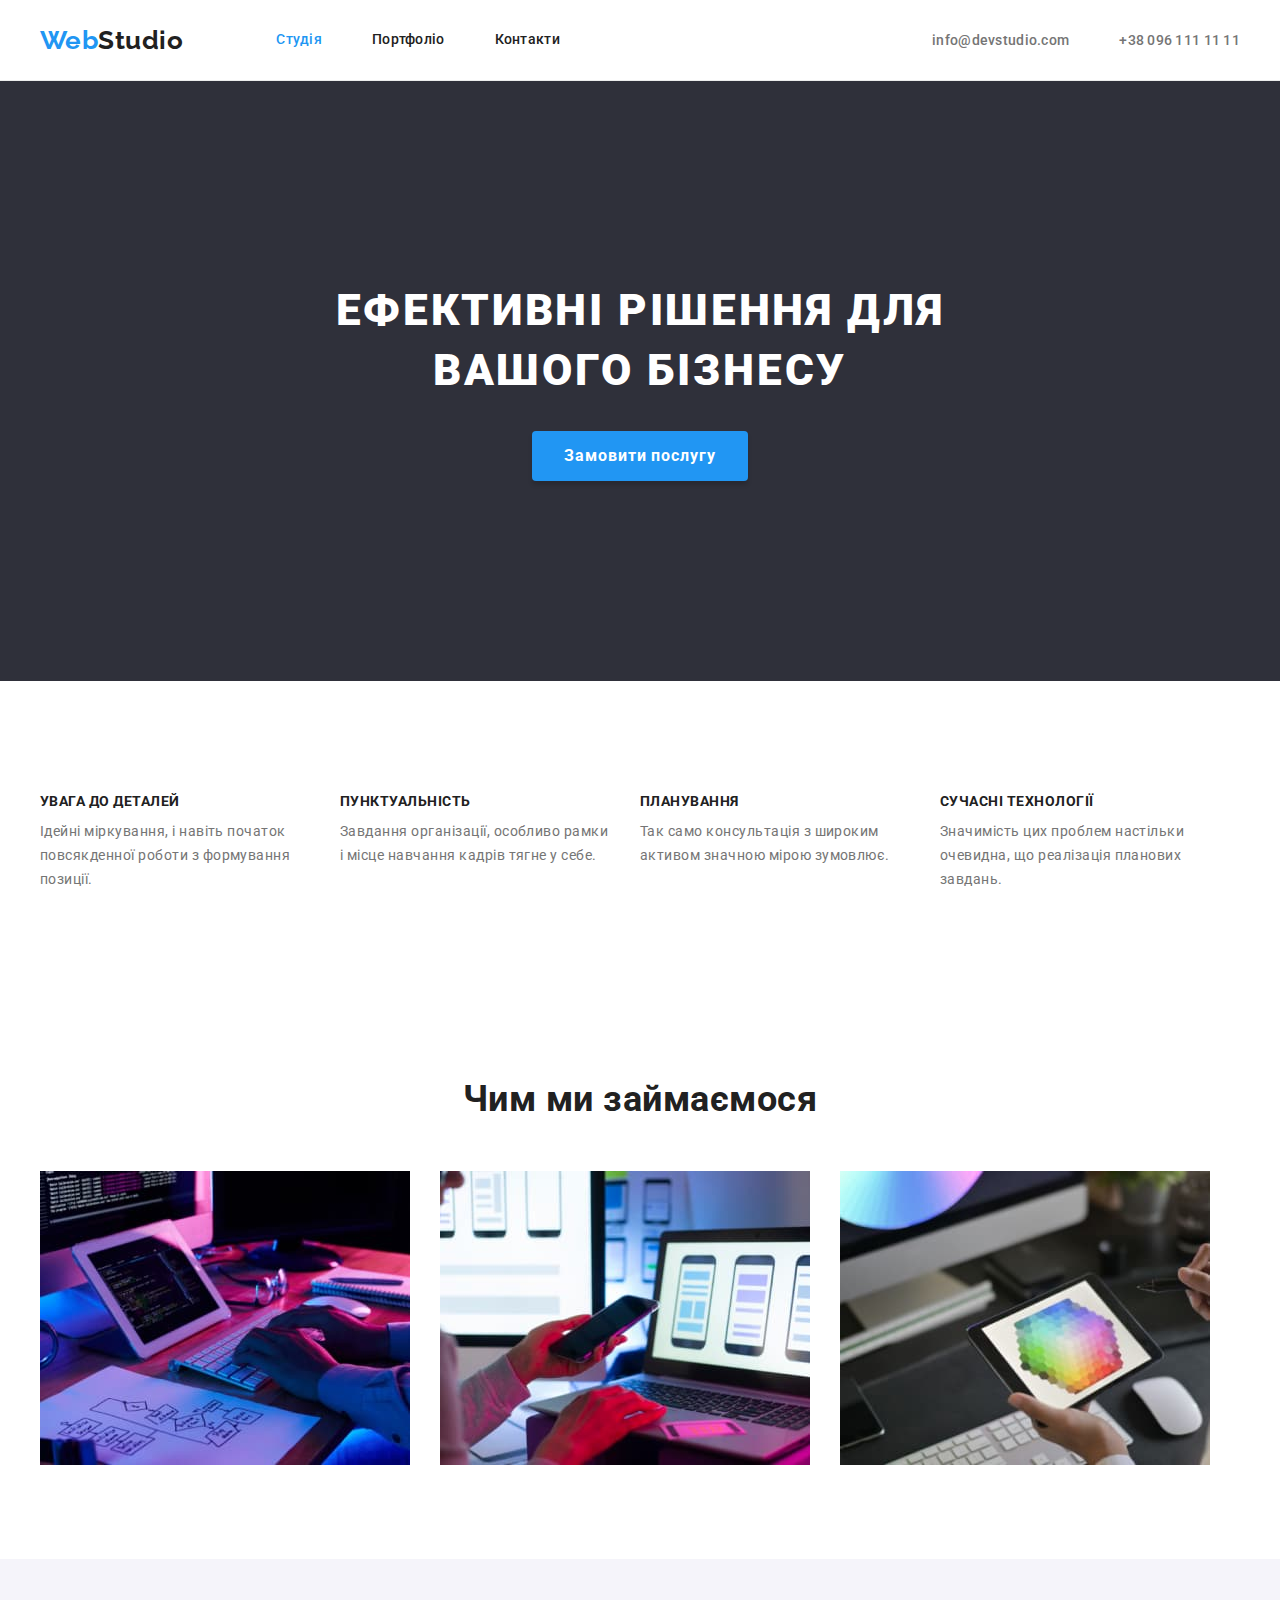
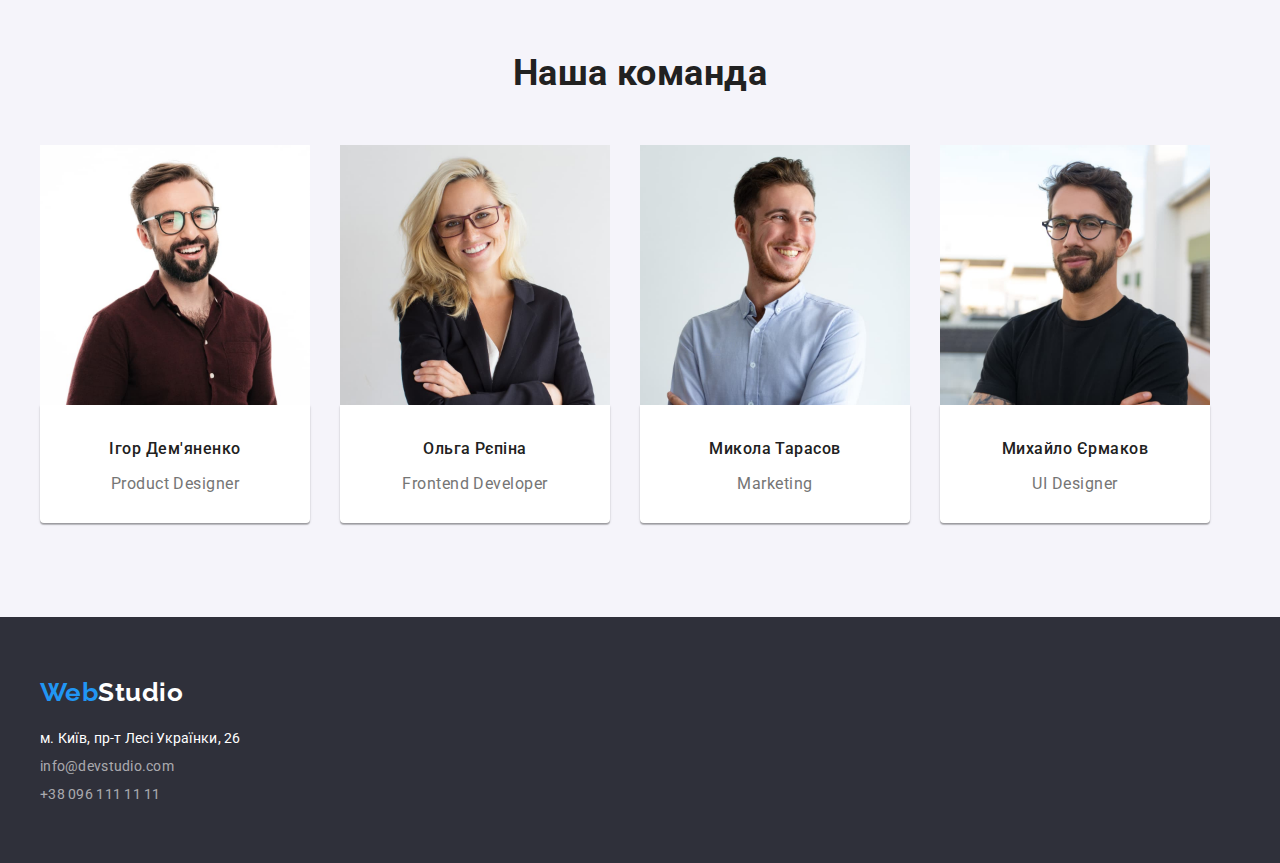
==== index.html @ 5fa0bff5 "readyToDo" ====
<!DOCTYPE html>
<html lang="uk">
  <head>
    <meta charset="UTF-8" />
    <meta http-equiv="X-UA-Compatible" content="IE=edge" />
    <meta name="viewport" content="width=device-width, initial-scale=1.0" />
    <title>Document</title>
    <link rel="preconnect" href="https://fonts.gstatic.com" crossorigin />
    <link
      href="https://fonts.googleapis.com/css2?family=Raleway:wght@700&family=Roboto:wght@400;500;700;900&display=swap"
      rel="stylesheet"
    />
    <link
      rel="stylesheet"
      href="https://cdnjs.cloudflare.com/ajax/libs/modern-normalize/1.1.0/modern-normalize.min.css"
      integrity="sha512-wpPYUAdjBVSE4KJnH1VR1HeZfpl1ub8YT/NKx4PuQ5NmX2tKuGu6U/JRp5y+Y8XG2tV+wKQpNHVUX03MfMFn9Q=="
      crossorigin="anonymous"
      referrerpolicy="no-referrer"
    />
    <link rel="stylesheet" href="css/common.css" />
    <link rel="stylesheet" href="css/style.css" />
  </head>
  <body>
    <header class="header">
      <div class="header-area container">
        <a href="" class="header-logo"><span>Web</span>Studio</a>
        <nav class="site-nav">
          <ul class="nav-items">
            <li class="nav-item"><a href="" class="nav-link current">Студія</a></li>
            <li class="nav-item"><a href="./portfolio.html" class="nav-link">Портфоліо</a></li>
            <li class="nav-item"><a href="" class="nav-link">Контакти</a></li>
          </ul>
        </nav>
        <ul class="head-addresses">
          <li class="head-address">
            <a href="mailto:info@devstudio.com" class="head-adr-link">info@devstudio.com</a>
          </li>
          <li class="head-address">
            <a href="tel:+380961111111" class="head-adr-link">+38 096 111 11 11</a>
          </li>
        </ul>
      </div>
    </header>
    <main class="main">
      <section class="hero">
        <div class="container">
          <h1 class="hero-title">Ефективні рішення для вашого бізнесу</h1>
          <button type="button" class="hero-button">Замовити послугу</button>
        </div>
      </section>
      <section class="advantages section">
        <div class="container">
          <h2 class="hidden">Наші переваги</h2>
          <ul class="advantages-items">
            <li class="advantages-item">
              <h3 class="advantage-title">УВАГА ДО ДЕТАЛЕЙ</h3>
              <p class="advantage-text">
                Ідейні міркування, і навіть початок повсякденної роботи з формування позиції.
              </p>
            </li>
            <li class="advantages-item">
              <h3 class="advantage-title">ПУНКТУАЛЬНІСТЬ</h3>
              <p class="advantage-text">
                Завдання організації, особливо рамки і місце навчання кадрів тягне у себе.
              </p>
            </li>
            <li class="advantages-item">
              <h3 class="advantage-title">ПЛАНУВАННЯ</h3>
              <p class="advantage-text">
                Так само консультація з широким активом значною мірою зумовлює.
              </p>
            </li>
            <li class="advantages-item">
              <h3 class="advantage-title">СУЧАСНІ ТЕХНОЛОГІЇ</h3>
              <p class="advantage-text">
                Значимість цих проблем настільки очевидна, що реалізація планових завдань.
              </p>
            </li>
          </ul>
        </div>
      </section>
      <section class="occupations section">
        <div class="container">
          <h2 class="section-title">Чим ми займаємося</h2>
          <ul class="occupations-pics">
            <li class="occupations-pic">
              <img src="images/pics/box1.jpg" alt="laptop" width="370" />
            </li>
            <li class="occupations-pic">
              <img src="images/pics/box2.jpg" alt="phone" width="370" />
            </li>
            <li class="occupations-pic">
              <img src="images/pics/box3.jpg" alt="tablet" width="370" />
            </li>
          </ul>
        </div>
      </section>
      <section class="team section">
        <div class="container">
          <h2 class="section-title">Наша команда</h2>
          <ul class="team-cards">
            <li class="team-card">
              <img src="images/photos/img.jpg" alt="Product-esigner" width="270" />
              <div class="team-card-text">
                <h3 class="member-name">Ігор Дем'яненко</h3>
                <p class="member-job">Product Designer</p>
              </div>
            </li>
            <li class="team-card">
              <img src="images/photos/img(1).jpg" alt="Frontend-Developer" width="270" />
              <div class="team-card-text">
                <h3 class="member-name">Ольга Рєпіна</h3>
                <p class="member-job">Frontend Developer</p>
              </div>
            </li>
            <li class="team-card">
              <img src="images/photos/img(2).jpg" alt="Marketing" width="270" />
              <div class="team-card-text">
                <h3 class="member-name">Микола Тарасов</h3>
                <p class="member-job">Marketing</p>
              </div>
            </li>
            <li class="team-card">
              <img src="images/photos/img(3).jpg" alt="UI-Designer" width="270" />
              <div class="team-card-text">
                <h3 class="member-name">Михайло Єрмаков</h3>
                <p class="member-job">UI Designer</p>
              </div>
            </li>
          </ul>
        </div>
      </section>
    </main>
    <footer class="footer">
      <div class="container">
        <a href="" class="footer-logo"><span>Web</span>Studio</a>
        <address>
          <ul>
            <li class="foot-address">
              <a
                href="https://www.google.com/maps/place/%D0%B1%D1%83%D0%BB.+%D0%9B%D0%B5%D1%81%D0%B8+%D0%A3%D0%BA%D1%80%D0%B0%D0%B8%D0%BD%D0%BA%D0%B8,+26,+%D0%9A%D0%B8%D0%B5%D0%B2,+%D0%A3%D0%BA%D1%80%D0%B0%D0%B8%D0%BD%D0%B0,+02000/@50.4265807,30.5383858,17z/data=!3m1!4b1!4m5!3m4!1s0x40d4cf0e033ecbe9:0x57a4dffefec77da0!8m2!3d50.4265807!4d30.5383858"
                target="_blank"
                rel="noopener noreferrer"
                class="foot-adr-link current"
                >м. Київ, пр-т Лесі Українки, 26
              </a>
            </li>
            <li class="foot-address">
              <a href="mailto:info@devstudio.com" class="foot-adr-link">info@devstudio.com</a>
            </li>
            <li class="foot-address">
              <a href="tel:+380961111111" class="foot-adr-link">+38 096 111 11 11</a>
            </li>
          </ul>
        </address>
      </div>
    </footer>
  </body>
</html>
---- css/common.css ----
/*Обнуление*/
*,
*::before,
*::after {
  padding: 0;
  margin: 0;
  border: 0;
}
a {
  text-decoration: none;
}
ul,
ol,
li {
  list-style: none;
}
img {
  vertical-align: top;
}
h1,
h2,
h3,
h4,
h5,
h6 {
  font-weight: inherit;
  font-size: inherit;
}
/*---------------------------------------------------------------------------*/

:root {
  --primary-text-color: #757575;
  --title-text-color: #212121;
  --accent-color: #2196f3;
  --primary-bk-color: #f5f5f5;
  --secondary-bk-color: #f5f4fa;
  --bk-white-color: #ffffff;
  --bk-dark-color: #2f303a;
}
body {
  font-family: Roboto, sans-serif;
  color: var(--primary-text-color);
  background-color: var(--bk-white-color);
  font-style: normal;
  font-weight: 400;
  letter-spacing: 0.03em;
}
.container {
  max-width: 1200px;
  margin: 0 auto;
  padding: 0 15px;
}
img {
  display: block;
  max-width: 100%;
  height: auto;
}
---- css/style.css ----
.hidden {
  visibility: hidden;
}
.section {
  padding: 94px 0;
}
/* ------------------------------header------------------------------------- */
.header {
  border-bottom: 1px solid #ececec;
}
.header-area {
  display: flex;
  align-items: center;
}
.header-logo {
  margin-right: 93px;

  font-family: Raleway, sans-serif;
  font-weight: 700;
  font-size: 26px;
  line-height: 1.19;
  color: var(--title-text-color);
}
.header-logo span {
  color: var(--accent-color);
}
.site-nav .nav-link {
  display: block; /*чтобы убрать зазор 4рх у ссылки*/
  padding: 32px 0;

  font-weight: 500;
  font-size: 14px;
  line-height: 1.14;
  letter-spacing: 0.02em;
  color: var(--title-text-color);
}
.nav-items {
  display: flex;
}
.nav-items .nav-item + .nav-item {
  margin-left: 50px;
}
.nav-link.current {
  color: var(--accent-color);
}
.nav-link:hover,
.nav-link:focus {
  color: var(--accent-color);
}
.head-adr-link {
  font-weight: 500;
  font-size: 14px;
  line-height: 1.14;
  letter-spacing: 0.02em;
  color: var(--primary-text-color);
}
.head-adr-link:hover,
.head-adr-link:focus {
  color: var(--accent-color);
}
.head-addresses {
  display: flex;
  margin-left: auto;
}
.head-address + .head-address {
  margin-left: 50px;
}
/* ---------------------------------------------------hero------------------------------------- */
.hero {
  background-color: var(--bk-dark-color);
  text-align: center;

  padding: 200px 0;
}
.hero-title {
  font-weight: 900;
  font-size: 44px;
  line-height: 1.36;
  letter-spacing: 0.06em;
  text-transform: uppercase;

  color: var(--bk-white-color);

  width: 696px;
  margin: 0 auto 30px auto;
}
.hero-button {
  font: inherit;
  font-weight: 700;
  font-size: 16px;
  line-height: 1.9;
  letter-spacing: 0.06em;

  color: var(--bk-white-color);
  background-color: var(--accent-color);
  box-shadow: 0px 4px 4px rgba(0, 0, 0, 0.15);

  display: inline-block;
  padding: 10px 32px;
  border-radius: 4px;
  min-width: 216px;
  text-align: center;
}
.hero-button:hover {
  cursor: pointer;
}
/* ------------------------------------------advantages---------------------------------------- */
.advantages-items {
  display: flex;
}
.advantages-item {
  width: 270px;
}
.advantages-item + .advantages-item {
  margin-left: 30px;
}
.advantage-title {
  font-weight: 700;
  font-size: 14px;
  line-height: 1.14;
  text-transform: uppercase;
  color: var(--title-text-color);

  margin-bottom: 10px;
}
.advantage-text {
  font-size: 14px;
  line-height: 1.7;
}
/* ----------------------------occupations----------------------------------- */
.occupations {
  padding-bottom: 94px;
}
.occupations-pics {
  display: flex;
}
.occupations-pic:not(:first-child) {
  margin-left: 30px;
}
.section-title {
  font-weight: 700;
  font-size: 36px;
  line-height: 1.16;
  text-align: center;

  color: var(--title-text-color);

  margin-bottom: 50px;
}
/* -------------------------------------------team----------------------------------------- */
.team {
  background-color: var(--secondary-bk-color);
}
.team-cards {
  display: flex;
}
.team-card + .team-card {
  margin-left: 30px;
}
.team-card-text {
  background-color: var(--bk-white-color);
  box-shadow: 0px 1px 3px rgba(0, 0, 0, 0.12), 0px 1px 1px rgba(0, 0, 0, 0.14),
    0px 2px 1px rgba(0, 0, 0, 0.2);
  border-radius: 0px 0px 4px 4px;

  padding: 30px 0;
}
.member-name {
  font-weight: 500;
  text-align: center;
  color: var(--title-text-color);
  font-size: 16px;
  line-height: 1.8;

  margin-bottom: 10px;
}
.member-job {
  text-align: center;
  font-size: 16px;
  line-height: 1.19;
}
/* ------------------------------foooter---------------------------------------------------------- */
.footer {
  background-color: var(--bk-dark-color);

  padding: 60px 0;
}
.footer-logo {
  font-family: 'Raleway', sans-serif;
  font-weight: 700;
  font-size: 26px;
  line-height: 1.19;
  color: var(--bk-white-color);
  display: inline-block;

  margin-bottom: 20px;
}
.footer-logo span {
  color: var(--accent-color);
}
.foot-address:not(:last-child) {
  margin-bottom: 9px;
}
.foot-adr-link {
  font-size: 14px;
  line-height: 1.17;
  letter-spacing: 0.02em;
  color: var(--primary-text-color);
  color: rgba(255, 255, 255, 0.6);
  font-style: normal;
}
.foot-adr-link:hover,
.foot-adr-link:focus {
  color: var(--bk-white-color);
}
.foot-adr-link.current {
  color: var(--bk-white-color);
}
/*-------------------------------- Портфоліо ----------------------------*/
.buttons {
  display: flex;
  justify-content: center;
  margin-bottom: 50px;
}
.button-item:not(:first-child) {
  margin-left: 8px;
}
.button {
  font: inherit;
  font-weight: 500;
  font-size: 16px;
  line-height: 1.6;
  letter-spacing: 0.03em;
  text-align: center;

  color: var(--title-text-color);
  background-color: var(--secondary-bk-color);

  display: inline-block;
  padding: 6px 22px;
  border-radius: 4px;
}
.button:hover,
.button:focus {
  color: var(--bk-white-color);
  background-color: var(--accent-color);
  cursor: pointer;
}
.portfolio-cards {
  display: flex;
  flex-wrap: wrap;
}
.portf-card-text {
  border-bottom: 1px solid #eeeeee;
  border-right: 1px solid #eeeeee;
  border-left: 1px solid #eeeeee;
}
.portfolio-card {
  /* width: calc(100%-2*30px(60px-количество мардж. умнож. на значение))/3  -- длинна в процентах*/
  width: 370px;

  margin-right: 30px;
  margin-bottom: 30px;
}
.portfolio-card:nth-child(3n) {
  /* убирает у каждого третьего элемента правый марджин */
  margin-right: 0px;
}
.portfolio-card:nth-last-child(-n + 3) {
  /* убирате у последних 3-ёх элементов нижний марджин */
  margin-bottom: 0;
}
.card-name {
  font-weight: 700;
  font-size: 18px;
  line-height: 2;
  letter-spacing: 0.06em;
  color: var(--title-text-color);

  margin-bottom: 4px;
}
.card-description {
  color: var(--primary-text-color);
  font-size: 16px;
  line-height: 1.9;
}
.portf-card-text {
  padding: 20px 24px;
}
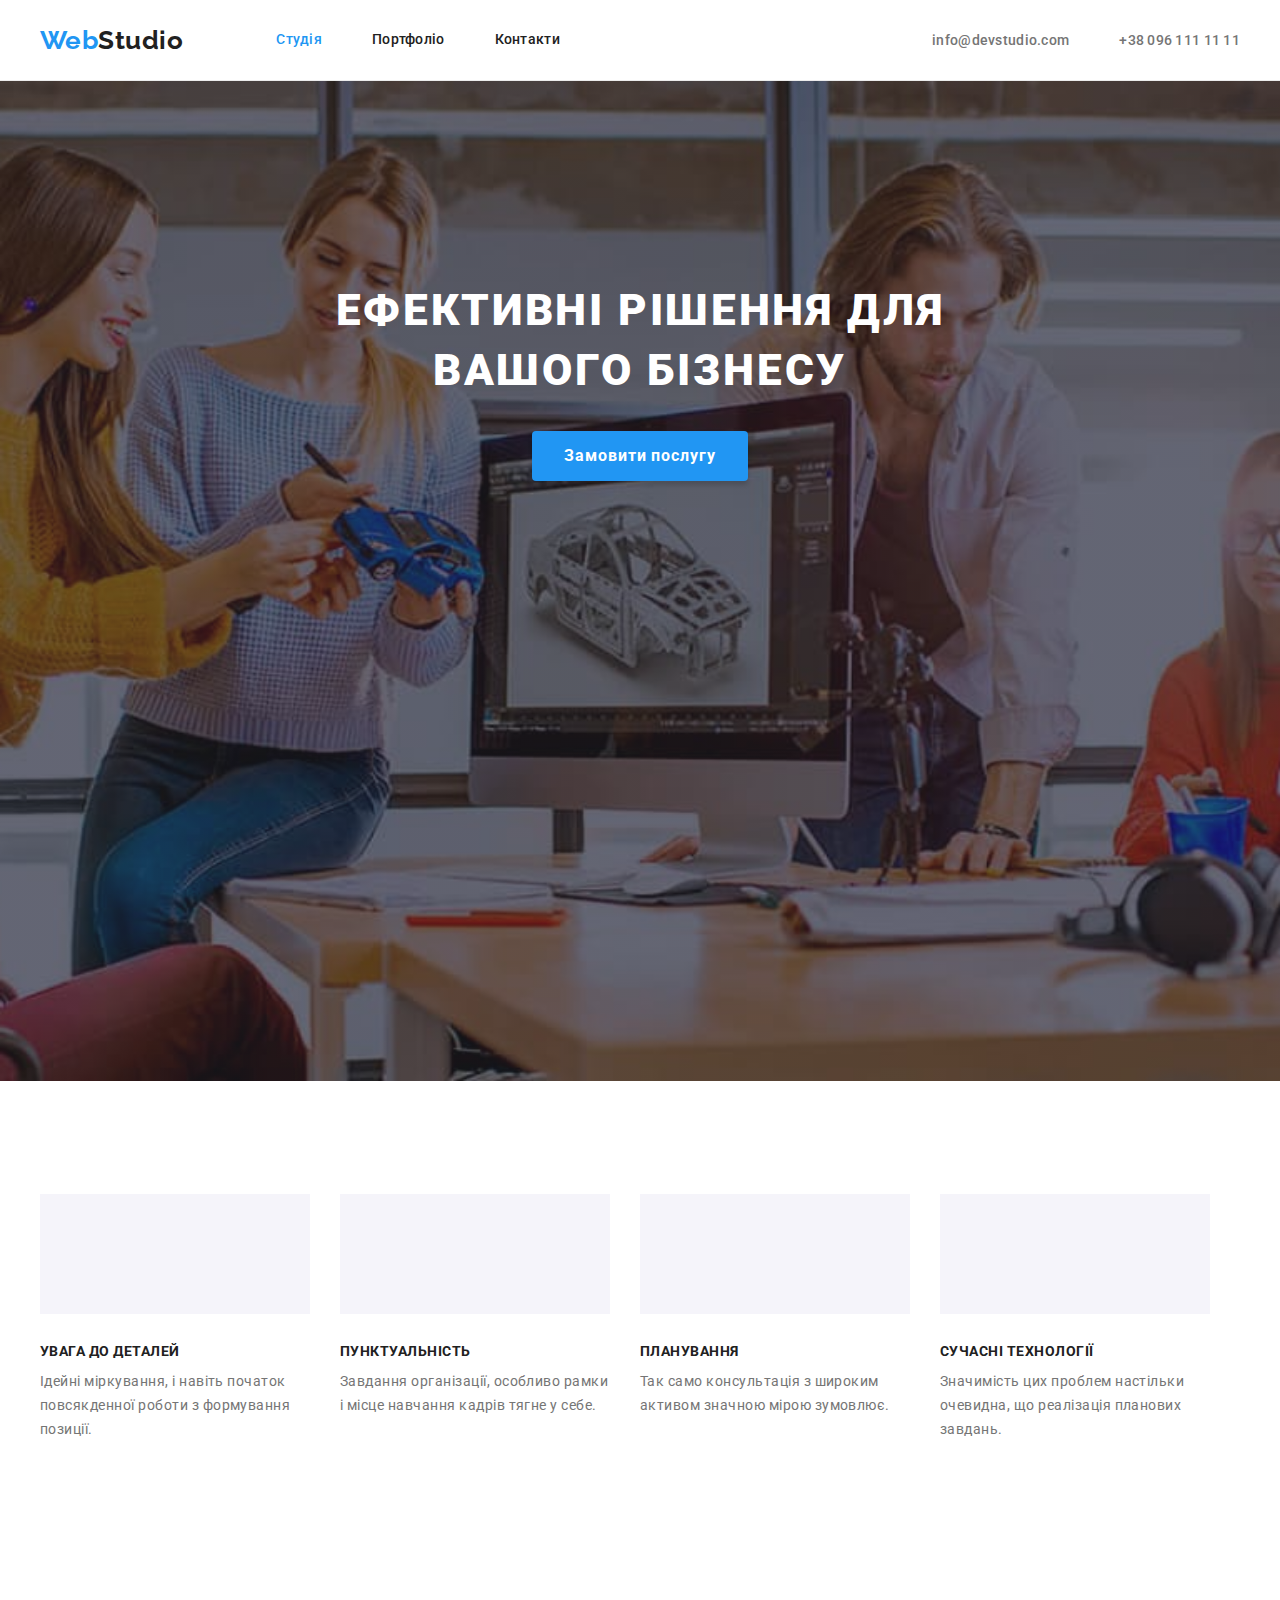
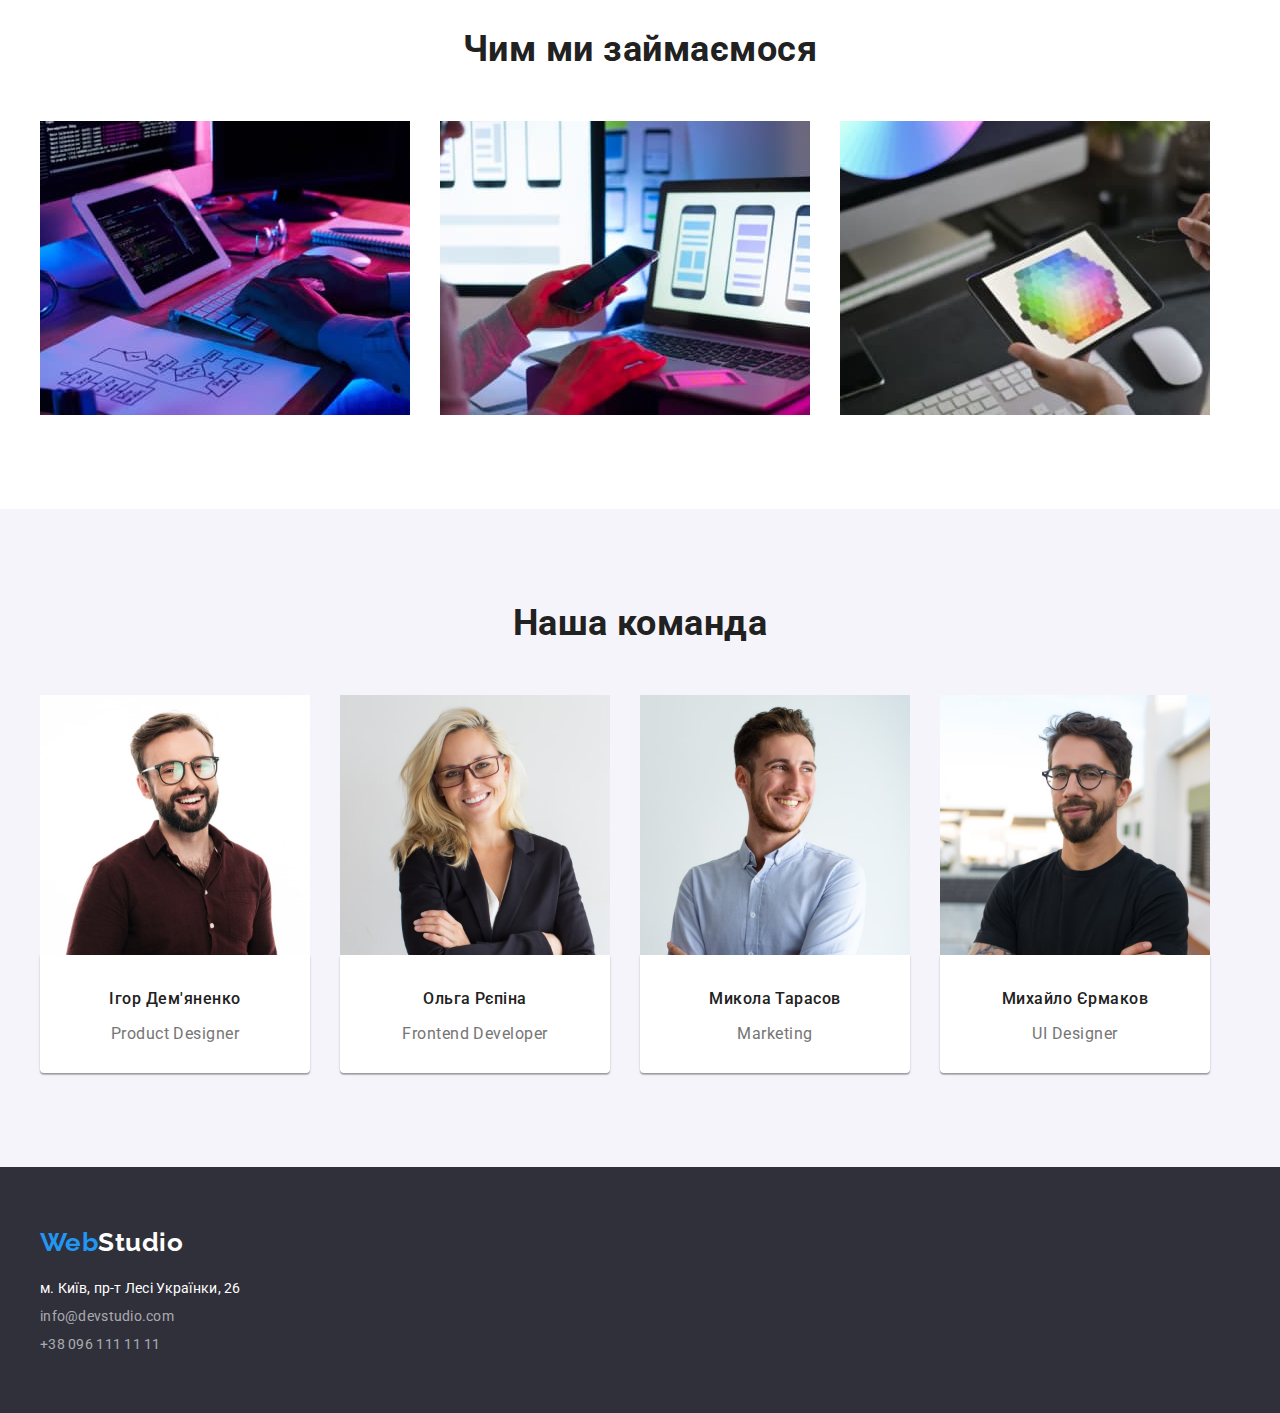
==== commit 03bf71c1: "Updated" ====
--- a/index.html
+++ b/index.html
@@ -42,7 +42,7 @@
       </div>
     </header>
     <main class="main">
-      <section class="hero">
+      <section class="hero overlay">
         <div class="container">
           <h1 class="hero-title">Ефективні рішення для вашого бізнесу</h1>
           <button type="button" class="hero-button">Замовити послугу</button>
--- a/css/style.css
+++ b/css/style.css
@@ -3,6 +3,15 @@
 }
 .section {
   padding: 94px 0;
+}
+.overlay {
+  max-width: 1600px;
+  height: 600px;
+  background-image: linear-gradient(to right, rgba(47, 48, 58, 0.4), rgba(47, 48, 58, 0.4)),
+    url(../images/Img.jpg);
+  background-repeat: no-repeat;
+  background-position: center;
+  background-size: cover;
 }
 /* ------------------------------header------------------------------------- */
 .header {
@@ -108,6 +117,16 @@
 .advantages-items {
   display: flex;
 }
+.advantages-item::before {
+  display: block;
+  content: '';
+  height: 120px;
+  background-repeat: no-repeat;
+  background-size: contain;
+  background-position: center;
+  background-color: var(--secondary-bk-color);
+  margin-bottom: 30px;
+}
 .advantages-item {
   width: 270px;
 }
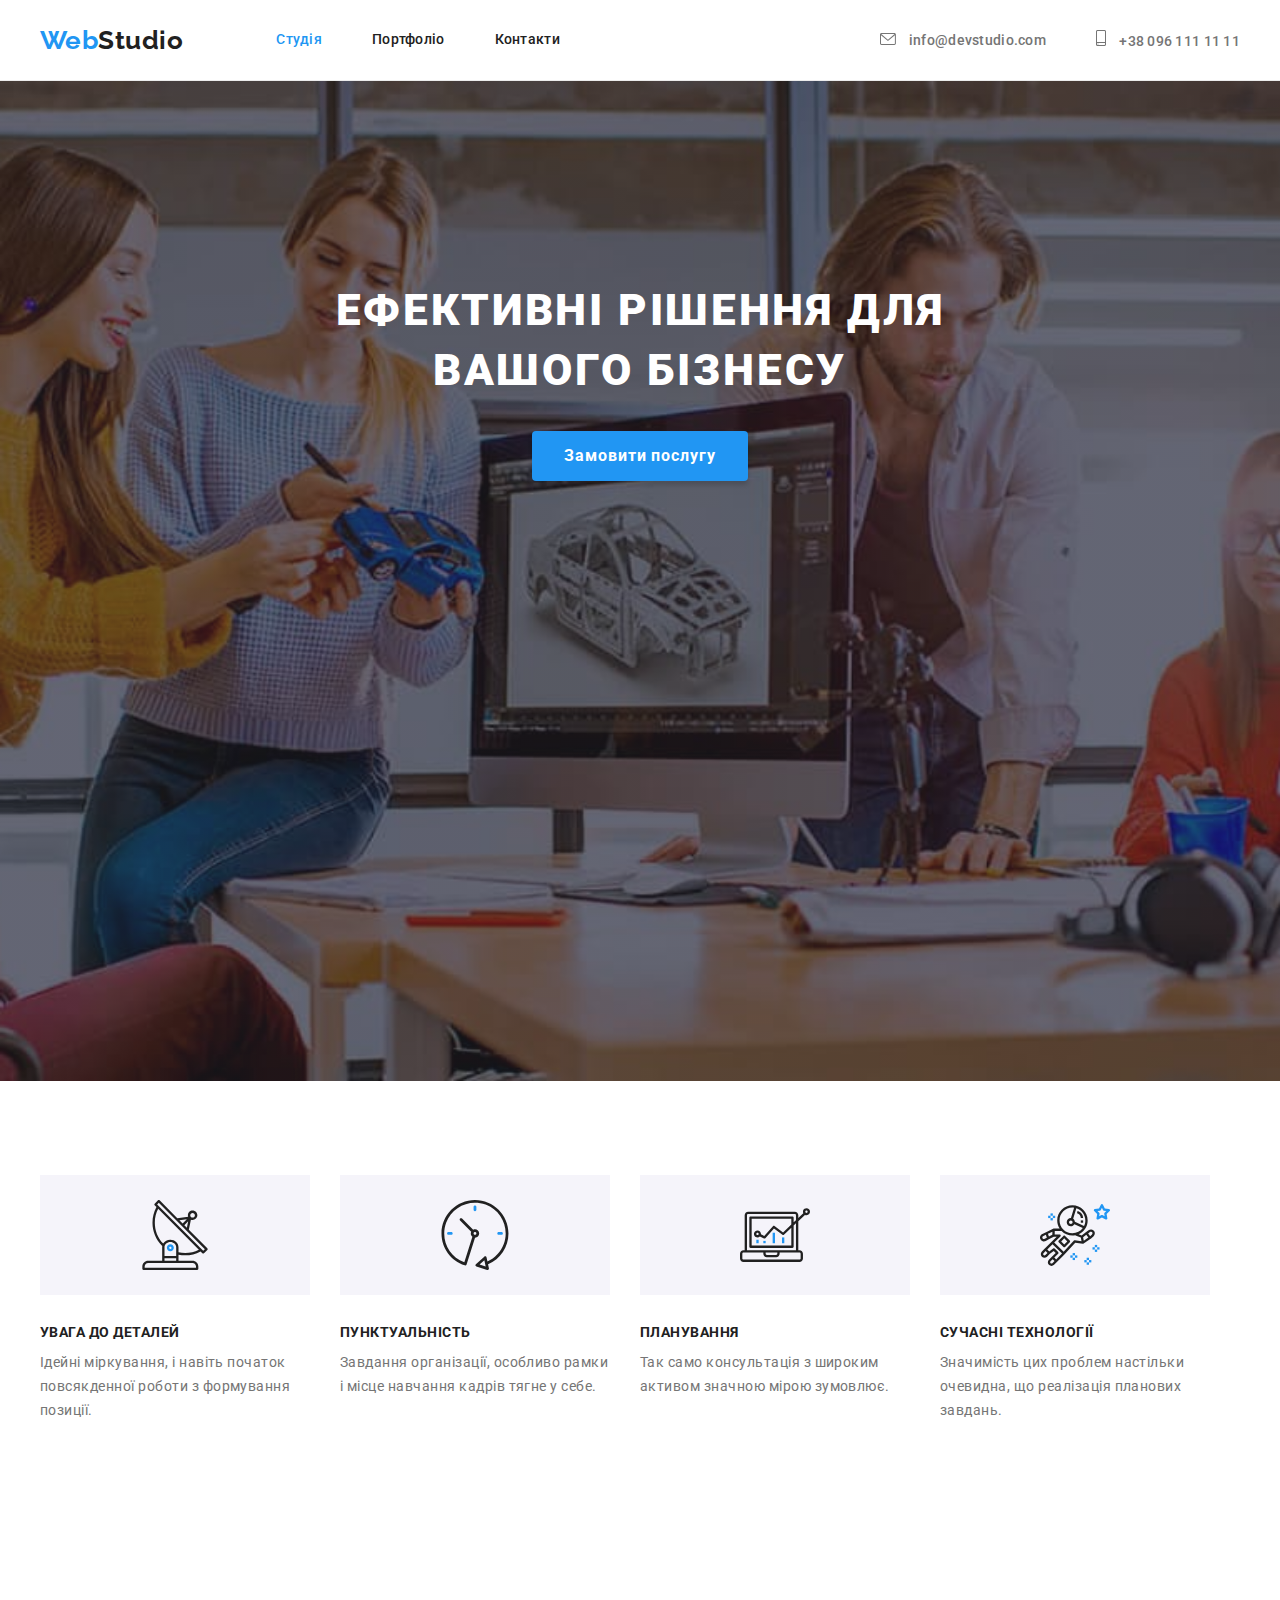
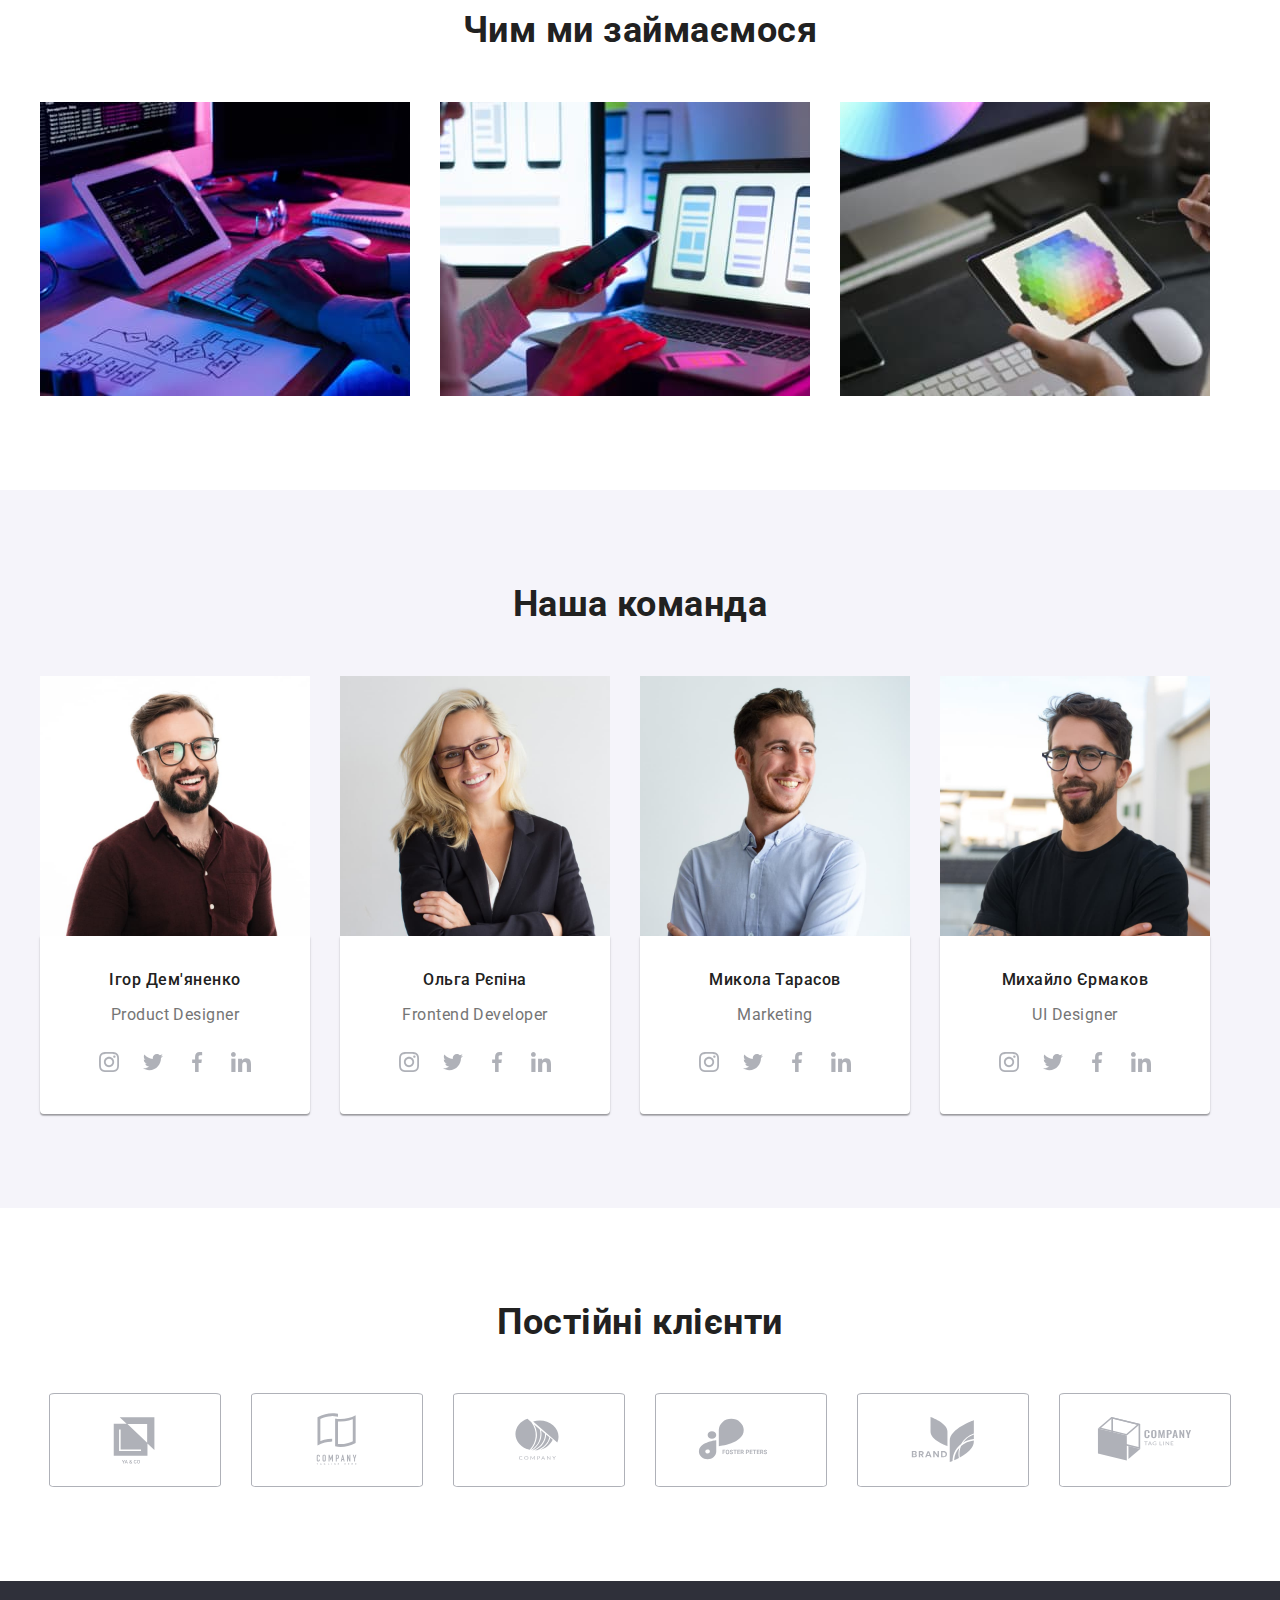
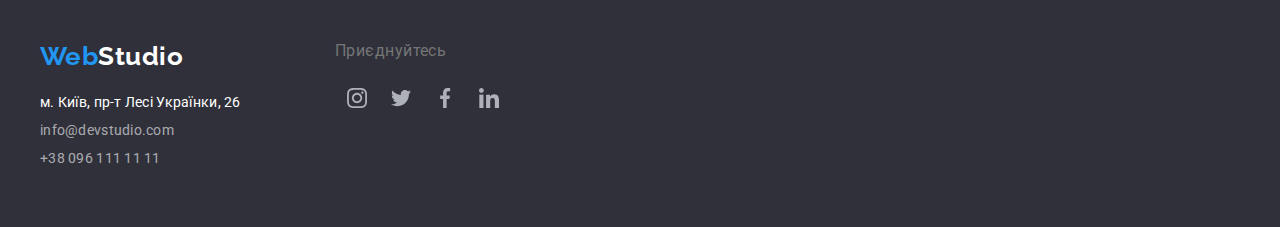
==== commit 859f4231: "new" ====
--- a/index.html
+++ b/index.html
@@ -33,10 +33,20 @@
         </nav>
         <ul class="head-addresses">
           <li class="head-address">
-            <a href="mailto:info@devstudio.com" class="head-adr-link">info@devstudio.com</a>
+            <a href="mailto:info@devstudio.com" class="head-adr-link"
+              ><svg class="head-link-icon" width="16" height="12">
+                <use href="./images/icons.svg#icon-envelope"></use>
+              </svg>
+              info@devstudio.com
+            </a>
           </li>
           <li class="head-address">
-            <a href="tel:+380961111111" class="head-adr-link">+38 096 111 11 11</a>
+            <a href="tel:+380961111111" class="head-adr-link"
+              ><svg class="head-link-icon" width="10" height="16">
+                <use href="./images/icons.svg#icon-smartphone"></use>
+              </svg>
+              +38 096 111 11 11
+            </a>
           </li>
         </ul>
       </div>
@@ -50,27 +60,47 @@
       </section>
       <section class="advantages section">
         <div class="container">
-          <h2 class="hidden">Наші переваги</h2>
+          <h2 class="visually-hidden">Наші переваги</h2>
           <ul class="advantages-items">
             <li class="advantages-item">
+              <div class="advantages-item-area">
+                <svg class="icon-test" width="70" height="70">
+                  <use href="./images/icons.svg#icon-antenna"></use>
+                </svg>
+              </div>
               <h3 class="advantage-title">УВАГА ДО ДЕТАЛЕЙ</h3>
               <p class="advantage-text">
                 Ідейні міркування, і навіть початок повсякденної роботи з формування позиції.
               </p>
             </li>
             <li class="advantages-item">
+              <div class="advantages-item-area">
+                <svg class="icon-test" width="70" height="70">
+                  <use href="./images/icons.svg#icon-clock"></use>
+                </svg>
+              </div>
               <h3 class="advantage-title">ПУНКТУАЛЬНІСТЬ</h3>
               <p class="advantage-text">
                 Завдання організації, особливо рамки і місце навчання кадрів тягне у себе.
               </p>
             </li>
             <li class="advantages-item">
+              <div class="advantages-item-area">
+                <svg class="icon-test" width="70" height="70">
+                  <use href="./images/icons.svg#icon-diagram"></use>
+                </svg>
+              </div>
               <h3 class="advantage-title">ПЛАНУВАННЯ</h3>
               <p class="advantage-text">
                 Так само консультація з широким активом значною мірою зумовлює.
               </p>
             </li>
             <li class="advantages-item">
+              <div class="advantages-item-area">
+                <svg class="icon-test" width="70" height="70">
+                  <use href="./images/icons.svg#icon-astronaut"></use>
+                </svg>
+              </div>
               <h3 class="advantage-title">СУЧАСНІ ТЕХНОЛОГІЇ</h3>
               <p class="advantage-text">
                 Значимість цих проблем настільки очевидна, що реалізація планових завдань.
@@ -104,6 +134,28 @@
               <div class="team-card-text">
                 <h3 class="member-name">Ігор Дем'яненко</h3>
                 <p class="member-job">Product Designer</p>
+                <div class="team-media-body">
+                  <a href="" class="team-media-bk">
+                    <svg class="icon-media" width="20" height="20">
+                      <use href="./images/icons.svg#icon-instagram"></use>
+                    </svg>
+                  </a>
+                  <a href="" class="team-media-bk">
+                    <svg class="icon-media" width="20" height="20">
+                      <use href="./images/icons.svg#icon-twitter"></use>
+                    </svg>
+                  </a>
+                  <a href="" class="team-media-bk">
+                    <svg class="icon-media" width="20" height="20">
+                      <use href="./images/icons.svg#icon-facebook"></use>
+                    </svg>
+                  </a>
+                  <a href="" class="team-media-bk">
+                    <svg class="icon-media" width="20" height="20">
+                      <use href="./images/icons.svg#icon-linkedin"></use>
+                    </svg>
+                  </a>
+                </div>
               </div>
             </li>
             <li class="team-card">
@@ -111,6 +163,28 @@
               <div class="team-card-text">
                 <h3 class="member-name">Ольга Рєпіна</h3>
                 <p class="member-job">Frontend Developer</p>
+                <div class="team-media-body">
+                  <a href="" class="team-media-bk">
+                    <svg class="icon-media" width="20" height="20">
+                      <use href="./images/icons.svg#icon-instagram"></use>
+                    </svg>
+                  </a>
+                  <a href="" class="team-media-bk">
+                    <svg class="icon-media" width="20" height="20">
+                      <use href="./images/icons.svg#icon-twitter"></use>
+                    </svg>
+                  </a>
+                  <a href="" class="team-media-bk">
+                    <svg class="icon-media" width="20" height="20">
+                      <use href="./images/icons.svg#icon-facebook"></use>
+                    </svg>
+                  </a>
+                  <a href="" class="team-media-bk">
+                    <svg class="icon-media" width="20" height="20">
+                      <use href="./images/icons.svg#icon-linkedin"></use>
+                    </svg>
+                  </a>
+                </div>
               </div>
             </li>
             <li class="team-card">
@@ -118,6 +192,28 @@
               <div class="team-card-text">
                 <h3 class="member-name">Микола Тарасов</h3>
                 <p class="member-job">Marketing</p>
+                <div class="team-media-body">
+                  <a href="" class="team-media-bk">
+                    <svg class="icon-media" width="20" height="20">
+                      <use href="./images/icons.svg#icon-instagram"></use>
+                    </svg>
+                  </a>
+                  <a href="" class="team-media-bk">
+                    <svg class="icon-media" width="20" height="20">
+                      <use href="./images/icons.svg#icon-twitter"></use>
+                    </svg>
+                  </a>
+                  <a href="" class="team-media-bk">
+                    <svg class="icon-media" width="20" height="20">
+                      <use href="./images/icons.svg#icon-facebook"></use>
+                    </svg>
+                  </a>
+                  <a href="" class="team-media-bk">
+                    <svg class="icon-media" width="20" height="20">
+                      <use href="./images/icons.svg#icon-linkedin"></use>
+                    </svg>
+                  </a>
+                </div>
               </div>
             </li>
             <li class="team-card">
@@ -125,34 +221,122 @@
               <div class="team-card-text">
                 <h3 class="member-name">Михайло Єрмаков</h3>
                 <p class="member-job">UI Designer</p>
+                <div class="team-media-body">
+                  <a href="" class="team-media-bk">
+                    <svg class="icon-media" width="20" height="20">
+                      <use href="./images/icons.svg#icon-instagram"></use>
+                    </svg>
+                  </a>
+                  <a href="" class="team-media-bk">
+                    <svg class="icon-media" width="20" height="20">
+                      <use href="./images/icons.svg#icon-twitter"></use>
+                    </svg>
+                  </a>
+                  <a href="" class="team-media-bk">
+                    <svg class="icon-media" width="20" height="20">
+                      <use href="./images/icons.svg#icon-facebook"></use>
+                    </svg>
+                  </a>
+                  <a href="" class="team-media-bk">
+                    <svg class="icon-media" width="20" height="20">
+                      <use href="./images/icons.svg#icon-linkedin"></use>
+                    </svg>
+                  </a>
+                </div>
               </div>
             </li>
           </ul>
+        </div>
+      </section>
+      <section class="clinets section">
+        <div class="container">
+          <h2 class="section-title">Постійні клієнти</h2>
+          <div class="clinets-body">
+            <a href="" class="clinets-item">
+              <svg class="clinets-icon" width="106" height="60">
+                <use href="./images/icons.svg#icon-Logo"></use>
+              </svg>
+            </a>
+            <a href="" class="clinets-item">
+              <svg class="clinets-icon" width="106" height="60">
+                <use href="./images/icons.svg#icon-Logo1"></use>
+              </svg>
+            </a>
+            <a href="" class="clinets-item">
+              <svg class="clinets-icon" width="106" height="60">
+                <use href="./images/icons.svg#icon-Logo2"></use>
+              </svg>
+            </a>
+            <a href="" class="clinets-item">
+              <svg class="clinets-icon" width="106" height="60">
+                <use href="./images/icons.svg#icon-Logo3"></use>
+              </svg>
+            </a>
+            <a href="" class="clinets-item">
+              <svg class="clinets-icon" width="106" height="60">
+                <use href="./images/icons.svg#icon-Logo4"></use>
+              </svg>
+            </a>
+            <a href="" class="clinets-item">
+              <svg class="clinets-icon" width="106" height="60">
+                <use href="./images/icons.svg#icon-Logo5"></use>
+              </svg>
+            </a>
+          </div>
         </div>
       </section>
     </main>
     <footer class="footer">
       <div class="container">
-        <a href="" class="footer-logo"><span>Web</span>Studio</a>
-        <address>
-          <ul>
-            <li class="foot-address">
-              <a
-                href="https://www.google.com/maps/place/%D0%B1%D1%83%D0%BB.+%D0%9B%D0%B5%D1%81%D0%B8+%D0%A3%D0%BA%D1%80%D0%B0%D0%B8%D0%BD%D0%BA%D0%B8,+26,+%D0%9A%D0%B8%D0%B5%D0%B2,+%D0%A3%D0%BA%D1%80%D0%B0%D0%B8%D0%BD%D0%B0,+02000/@50.4265807,30.5383858,17z/data=!3m1!4b1!4m5!3m4!1s0x40d4cf0e033ecbe9:0x57a4dffefec77da0!8m2!3d50.4265807!4d30.5383858"
-                target="_blank"
-                rel="noopener noreferrer"
-                class="foot-adr-link current"
-                >м. Київ, пр-т Лесі Українки, 26
+        <div class="footer-body">
+          <div class="fotter-item">
+            <a href="" class="footer-logo"><span>Web</span>Studio</a>
+            <address>
+              <ul>
+                <li class="foot-address">
+                  <a
+                    href="https://www.google.com/maps/place/%D0%B1%D1%83%D0%BB.+%D0%9B%D0%B5%D1%81%D0%B8+%D0%A3%D0%BA%D1%80%D0%B0%D0%B8%D0%BD%D0%BA%D0%B8,+26,+%D0%9A%D0%B8%D0%B5%D0%B2,+%D0%A3%D0%BA%D1%80%D0%B0%D0%B8%D0%BD%D0%B0,+02000/@50.4265807,30.5383858,17z/data=!3m1!4b1!4m5!3m4!1s0x40d4cf0e033ecbe9:0x57a4dffefec77da0!8m2!3d50.4265807!4d30.5383858"
+                    target="_blank"
+                    rel="noopener noreferrer"
+                    class="foot-adr-link current"
+                    >м. Київ, пр-т Лесі Українки, 26
+                  </a>
+                </li>
+                <li class="foot-address">
+                  <a href="mailto:info@devstudio.com" class="foot-adr-link">info@devstudio.com</a>
+                </li>
+                <li class="foot-address">
+                  <a href="tel:+380961111111" class="foot-adr-link">+38 096 111 11 11</a>
+                </li>
+              </ul>
+            </address>
+          </div>
+          <div class="footer-item">
+            <h3>Приєднуйтесь</h3>
+            <div class="team-media-body">
+              <a href="" class="team-media-bk">
+                <svg class="icon-media" width="20" height="20">
+                  <use href="./images/icons.svg#icon-instagram"></use>
+                </svg>
               </a>
-            </li>
-            <li class="foot-address">
-              <a href="mailto:info@devstudio.com" class="foot-adr-link">info@devstudio.com</a>
-            </li>
-            <li class="foot-address">
-              <a href="tel:+380961111111" class="foot-adr-link">+38 096 111 11 11</a>
-            </li>
-          </ul>
-        </address>
+              <a href="" class="team-media-bk">
+                <svg class="icon-media" width="20" height="20">
+                  <use href="./images/icons.svg#icon-twitter"></use>
+                </svg>
+              </a>
+              <a href="" class="team-media-bk">
+                <svg class="icon-media" width="20" height="20">
+                  <use href="./images/icons.svg#icon-facebook"></use>
+                </svg>
+              </a>
+              <a href="" class="team-media-bk">
+                <svg class="icon-media" width="20" height="20">
+                  <use href="./images/icons.svg#icon-linkedin"></use>
+                </svg>
+              </a>
+            </div>
+          </div>
+        </div>
       </div>
     </footer>
   </body>
--- a/css/common.css
+++ b/css/common.css
@@ -55,3 +55,16 @@
   max-width: 100%;
   height: auto;
 }
+.visually-hidden {
+  position: absolute;
+  width: 1px;
+  height: 1px;
+  margin: -1px;
+  border: 0;
+  padding: 0;
+
+  white-space: nowrap;
+  clip-path: inset(100%);
+  clip: rect(0 0 0 0);
+  overflow: hidden;
+}
--- a/css/style.css
+++ b/css/style.css
@@ -1,6 +1,3 @@
-.hidden {
-  visibility: hidden;
-}
 .section {
   padding: 94px 0;
 }
@@ -67,6 +64,15 @@
 .head-adr-link:focus {
   color: var(--accent-color);
 }
+/* --------------icons------------------ */
+.head-link-icon {
+  margin-right: 10px;
+  fill: var(--primary-text-color);
+}
+.head-adr-link:hover .head-link-icon {
+  fill: var(--accent-color);
+}
+/* ------------------------------------ */
 .head-addresses {
   display: flex;
   margin-left: auto;
@@ -117,7 +123,16 @@
 .advantages-items {
   display: flex;
 }
-.advantages-item::before {
+.advantages-item-area {
+  background-color: var(--secondary-bk-color);
+  padding: 25px 0;
+  margin-bottom: 30px;
+}
+.icon-test {
+  display: block;
+  margin: 0 auto;
+}
+/* .advantages-item::before {
   display: block;
   content: '';
   height: 120px;
@@ -126,7 +141,7 @@
   background-position: center;
   background-color: var(--secondary-bk-color);
   margin-bottom: 30px;
-}
+} */
 .advantages-item {
   width: 270px;
 }
@@ -184,6 +199,30 @@
 
   padding: 30px 0;
 }
+/* ------------------------------icons--------------------------- */
+.team-media-body {
+  display: flex;
+  align-items: center;
+  justify-content: center;
+  margin-top: 16px;
+}
+.team-media-bk {
+  display: flex;
+  justify-content: center;
+  width: 44px;
+  height: 44px;
+  border-radius: 50%;
+  align-items: center;
+}
+.team-media-bk:hover,
+.team-media-bk:hover .icon-media {
+  fill: var(--bk-white-color);
+  background-color: var(--accent-color);
+}
+.icon-media {
+  fill: #afb1b8;
+}
+/* ------------------------------------------------------------------- */
 .member-name {
   font-weight: 500;
   text-align: center;
@@ -197,12 +236,43 @@
   text-align: center;
   font-size: 16px;
   line-height: 1.19;
+}
+/* ----------------------------clinets----------------------------------- */
+.clinets-body {
+  display: flex;
+  justify-content: center;
+}
+.clinets-item + .clinets-item {
+  margin-left: 30px;
+}
+.clinets-item {
+  display: flex;
+  justify-content: center;
+  align-items: center;
+  width: 170px;
+  height: 92px;
+  border: 1px solid #afb1b8;
+  border-radius: 3%;
+}
+.clinets-item:hover,
+.clinets-item:hover .clinets-icon {
+  border-color: var(--accent-color);
+  fill: var(--accent-color);
+}
+.clinets-icon {
+  fill: #afb1b8;
 }
 /* ------------------------------foooter---------------------------------------------------------- */
 .footer {
   background-color: var(--bk-dark-color);
 
   padding: 60px 0;
+}
+.footer-body {
+  display: flex;
+}
+.footer-item:nth-child(2) {
+  margin-left: 94px;
 }
 .footer-logo {
   font-family: 'Raleway', sans-serif;
@@ -235,6 +305,7 @@
 .foot-adr-link.current {
   color: var(--bk-white-color);
 }
+
 /*-------------------------------- Портфоліо ----------------------------*/
 .buttons {
   display: flex;
@@ -264,6 +335,8 @@
   color: var(--bk-white-color);
   background-color: var(--accent-color);
   cursor: pointer;
+  box-shadow: 0px 3px 1px rgba(0, 0, 0, 0.1), 0px 1px 2px rgba(0, 0, 0, 0.08),
+    0px 2px 2px rgba(0, 0, 0, 0.12);
 }
 .portfolio-cards {
   display: flex;
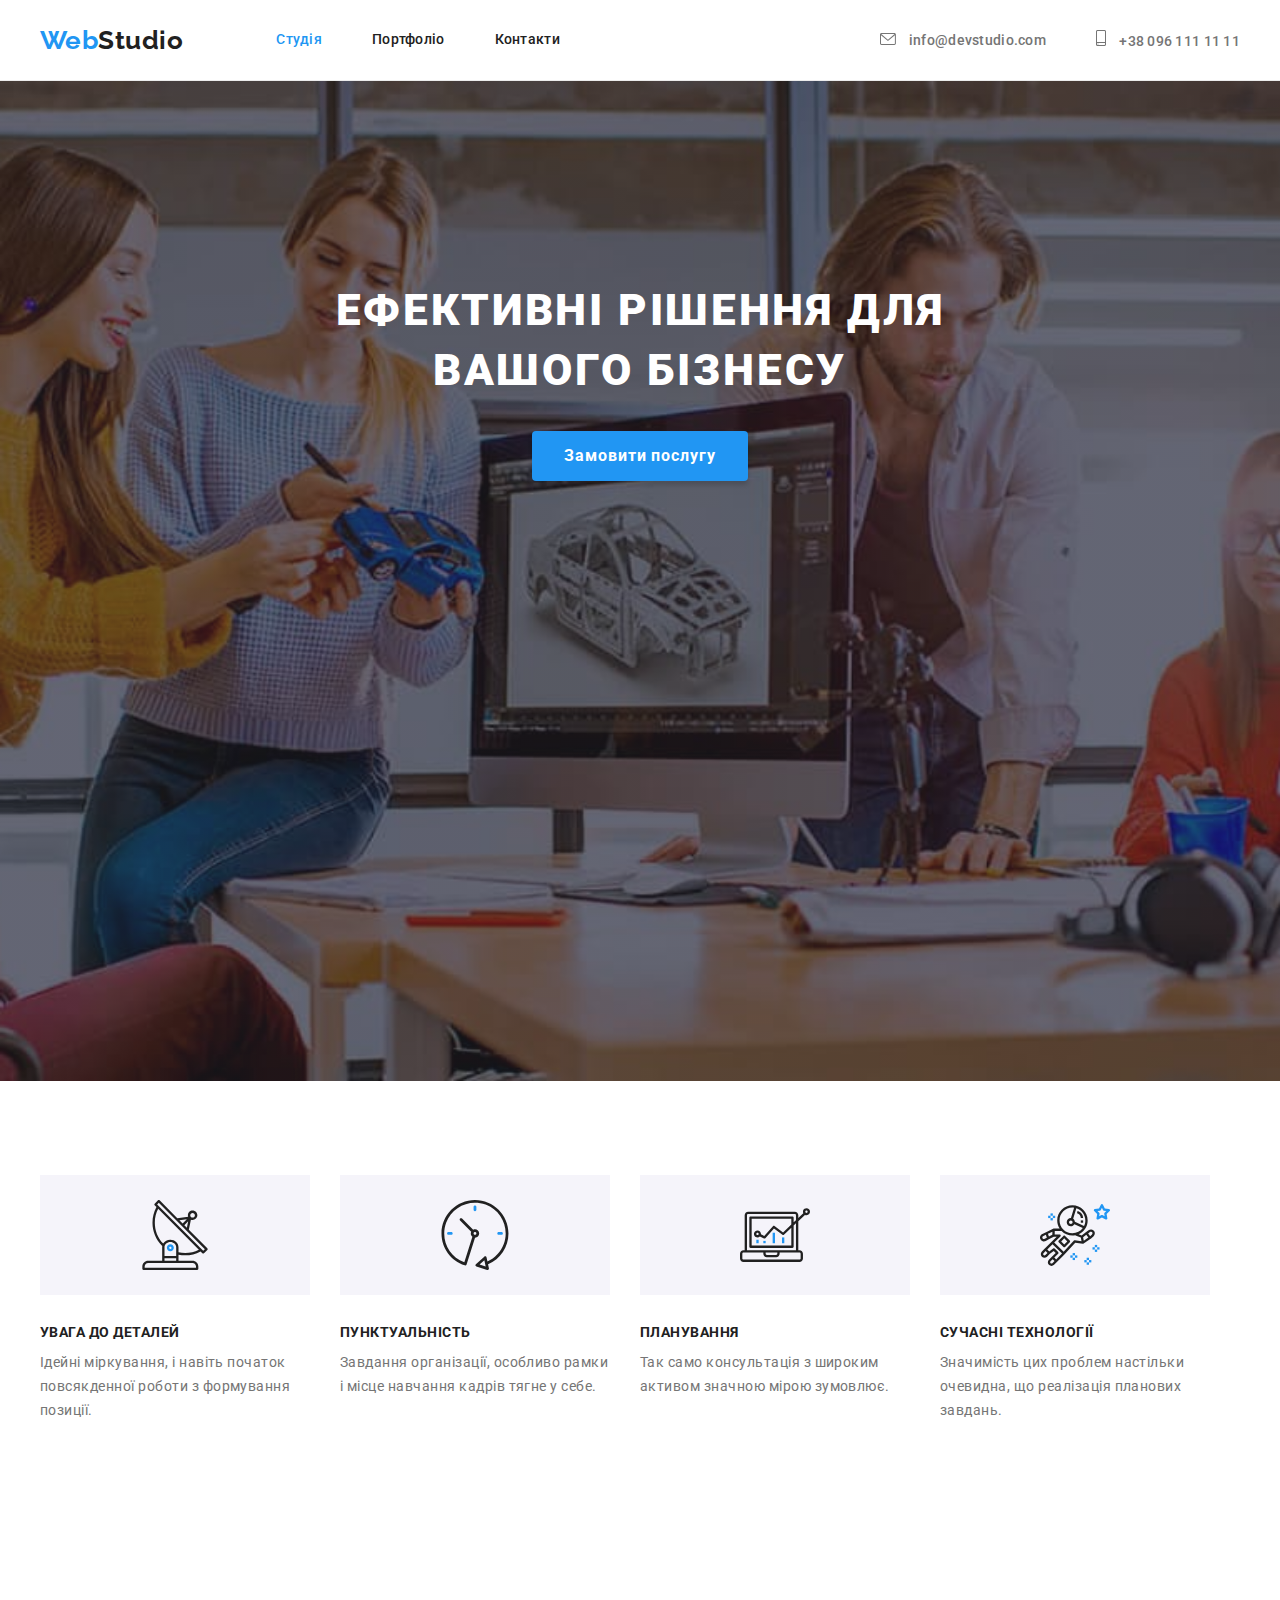
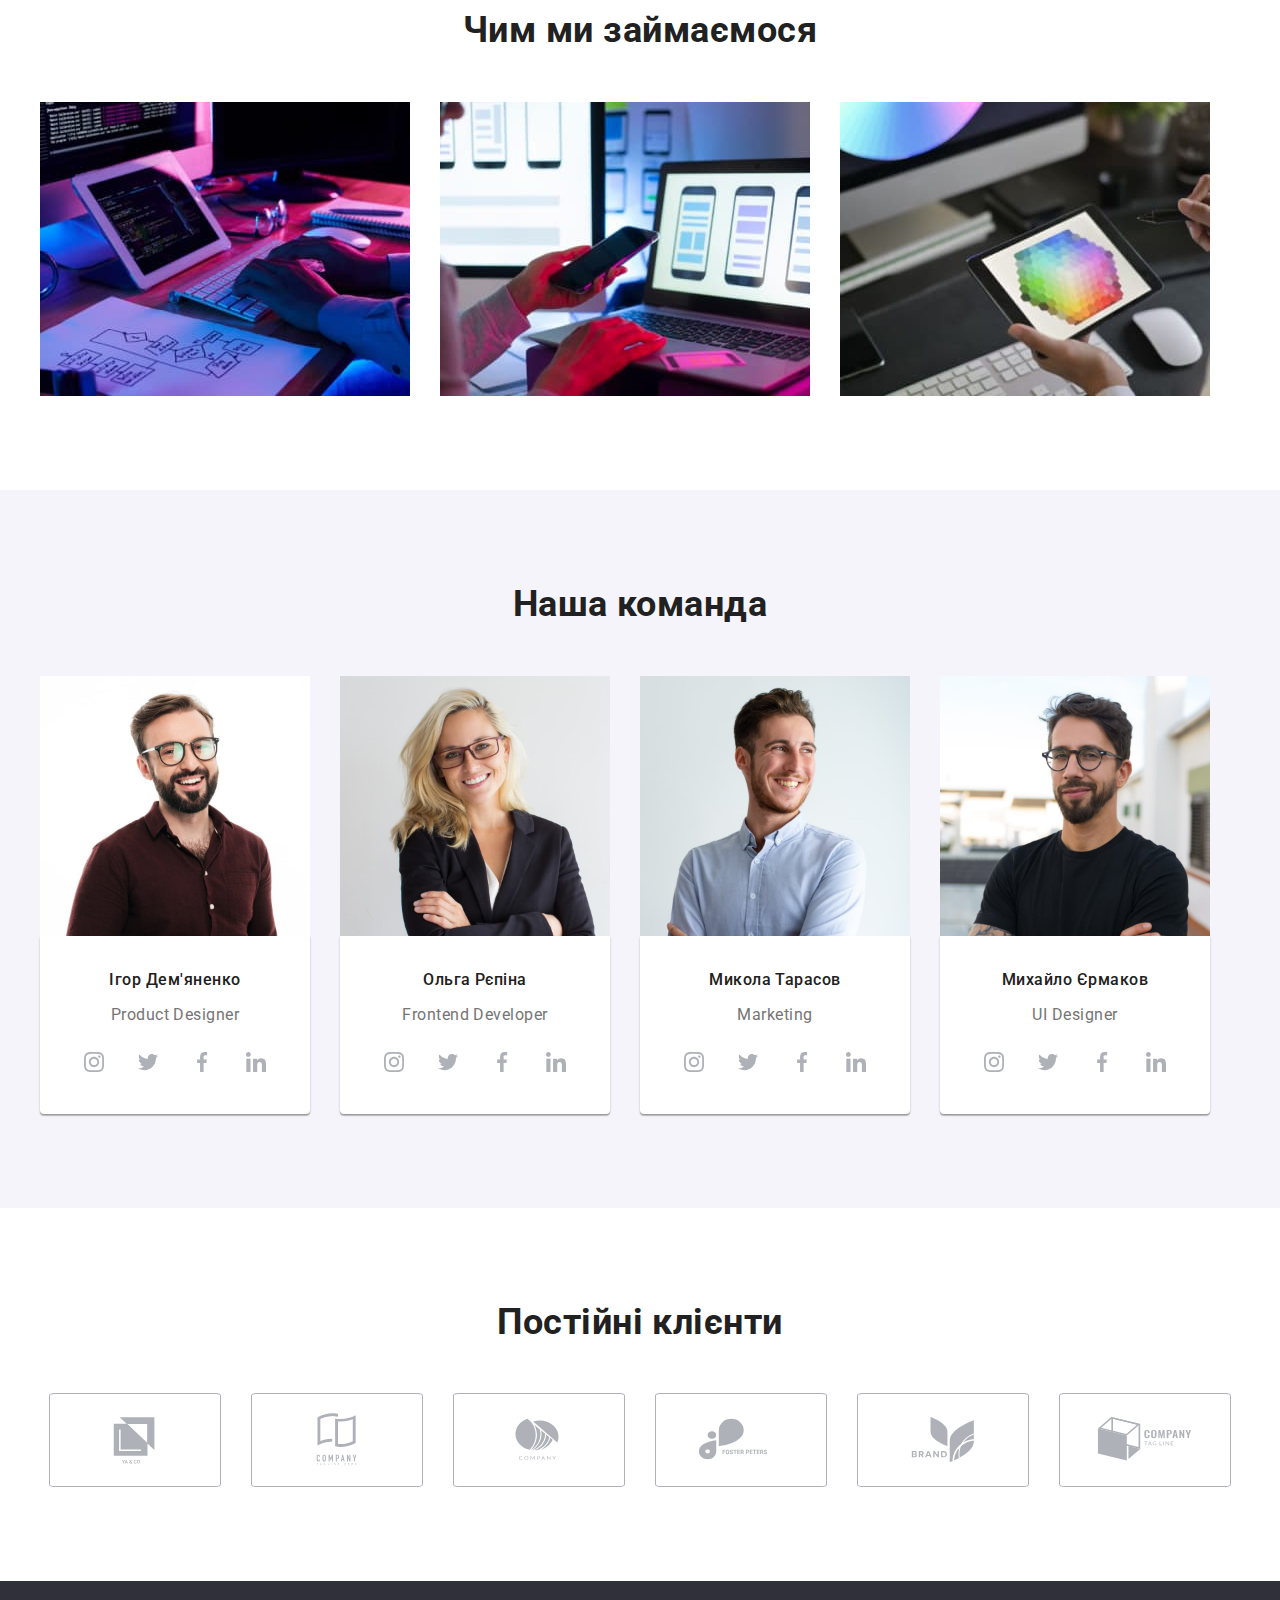
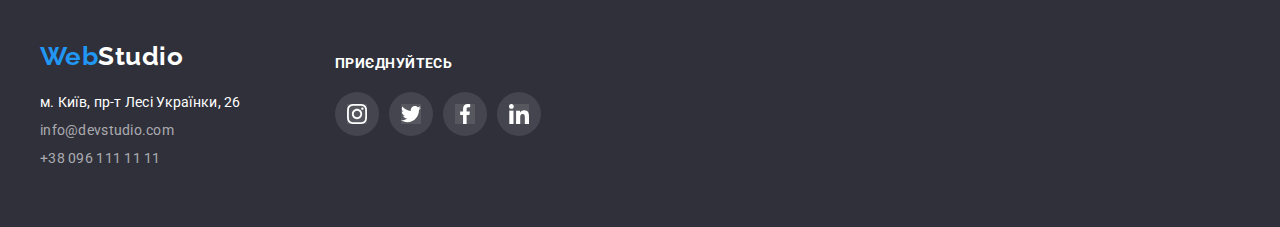
==== commit 629124d4: "readyToSend" ====
--- a/index.html
+++ b/index.html
@@ -312,25 +312,25 @@
             </address>
           </div>
           <div class="footer-item">
-            <h3>Приєднуйтесь</h3>
+            <h3 class="footer-title">Приєднуйтесь</h3>
             <div class="team-media-body">
-              <a href="" class="team-media-bk">
-                <svg class="icon-media" width="20" height="20">
+              <a href="" class="foot-media-bk">
+                <svg class="foot-icon-media" width="20" height="20">
                   <use href="./images/icons.svg#icon-instagram"></use>
                 </svg>
               </a>
-              <a href="" class="team-media-bk">
-                <svg class="icon-media" width="20" height="20">
+              <a href="" class="foot-media-bk">
+                <svg class="foot-icon-media" width="20" height="20">
                   <use href="./images/icons.svg#icon-twitter"></use>
                 </svg>
               </a>
-              <a href="" class="team-media-bk">
-                <svg class="icon-media" width="20" height="20">
+              <a href="" class="foot-media-bk">
+                <svg class="foot-icon-media" width="20" height="20">
                   <use href="./images/icons.svg#icon-facebook"></use>
                 </svg>
               </a>
-              <a href="" class="team-media-bk">
-                <svg class="icon-media" width="20" height="20">
+              <a href="" class="foot-media-bk">
+                <svg class="foot-icon-media" width="20" height="20">
                   <use href="./images/icons.svg#icon-linkedin"></use>
                 </svg>
               </a>
--- a/css/style.css
+++ b/css/style.css
@@ -214,6 +214,9 @@
   border-radius: 50%;
   align-items: center;
 }
+.team-media-bk + .team-media-bk {
+  margin-left: 10px;
+}
 .team-media-bk:hover,
 .team-media-bk:hover .icon-media {
   fill: var(--bk-white-color);
@@ -274,6 +277,39 @@
 .footer-item:nth-child(2) {
   margin-left: 94px;
 }
+.footer-title {
+  font-weight: 700;
+  font-size: 14px;
+  line-height: 1.14;
+  text-transform: uppercase;
+  color: var(--bk-white-color);
+
+  margin-top: 15px;
+  margin-bottom: 20px;
+}
+/* ------------------------------------------------------- */
+.foot-media-bk,
+.foot-icon-media {
+  fill: var(--bk-white-color);
+  background-color: rgba(255, 255, 255, 0.1);
+}
+.foot-media-bk:hover,
+.foot-media-bk:hover .foot-icon-media {
+  fill: var(--bk-white-color);
+  background-color: var(--accent-color);
+}
+.foot-media-bk {
+  display: flex;
+  justify-content: center;
+  width: 44px;
+  height: 44px;
+  border-radius: 50%;
+  align-items: center;
+}
+.foot-media-bk + .foot-media-bk {
+  margin-left: 10px;
+}
+/* -------------------------------------------------------- */
 .footer-logo {
   font-family: 'Raleway', sans-serif;
   font-weight: 700;
@@ -354,6 +390,11 @@
   margin-right: 30px;
   margin-bottom: 30px;
 }
+.portfolio-card:hover,
+.portfolio-card:focus {
+  box-shadow: 0px 1px 1px rgba(0, 0, 0, 0.12), 0px 4px 4px rgba(0, 0, 0, 0.06),
+    1px 4px 6px rgba(0, 0, 0, 0.16);
+}
 .portfolio-card:nth-child(3n) {
   /* убирает у каждого третьего элемента правый марджин */
   margin-right: 0px;
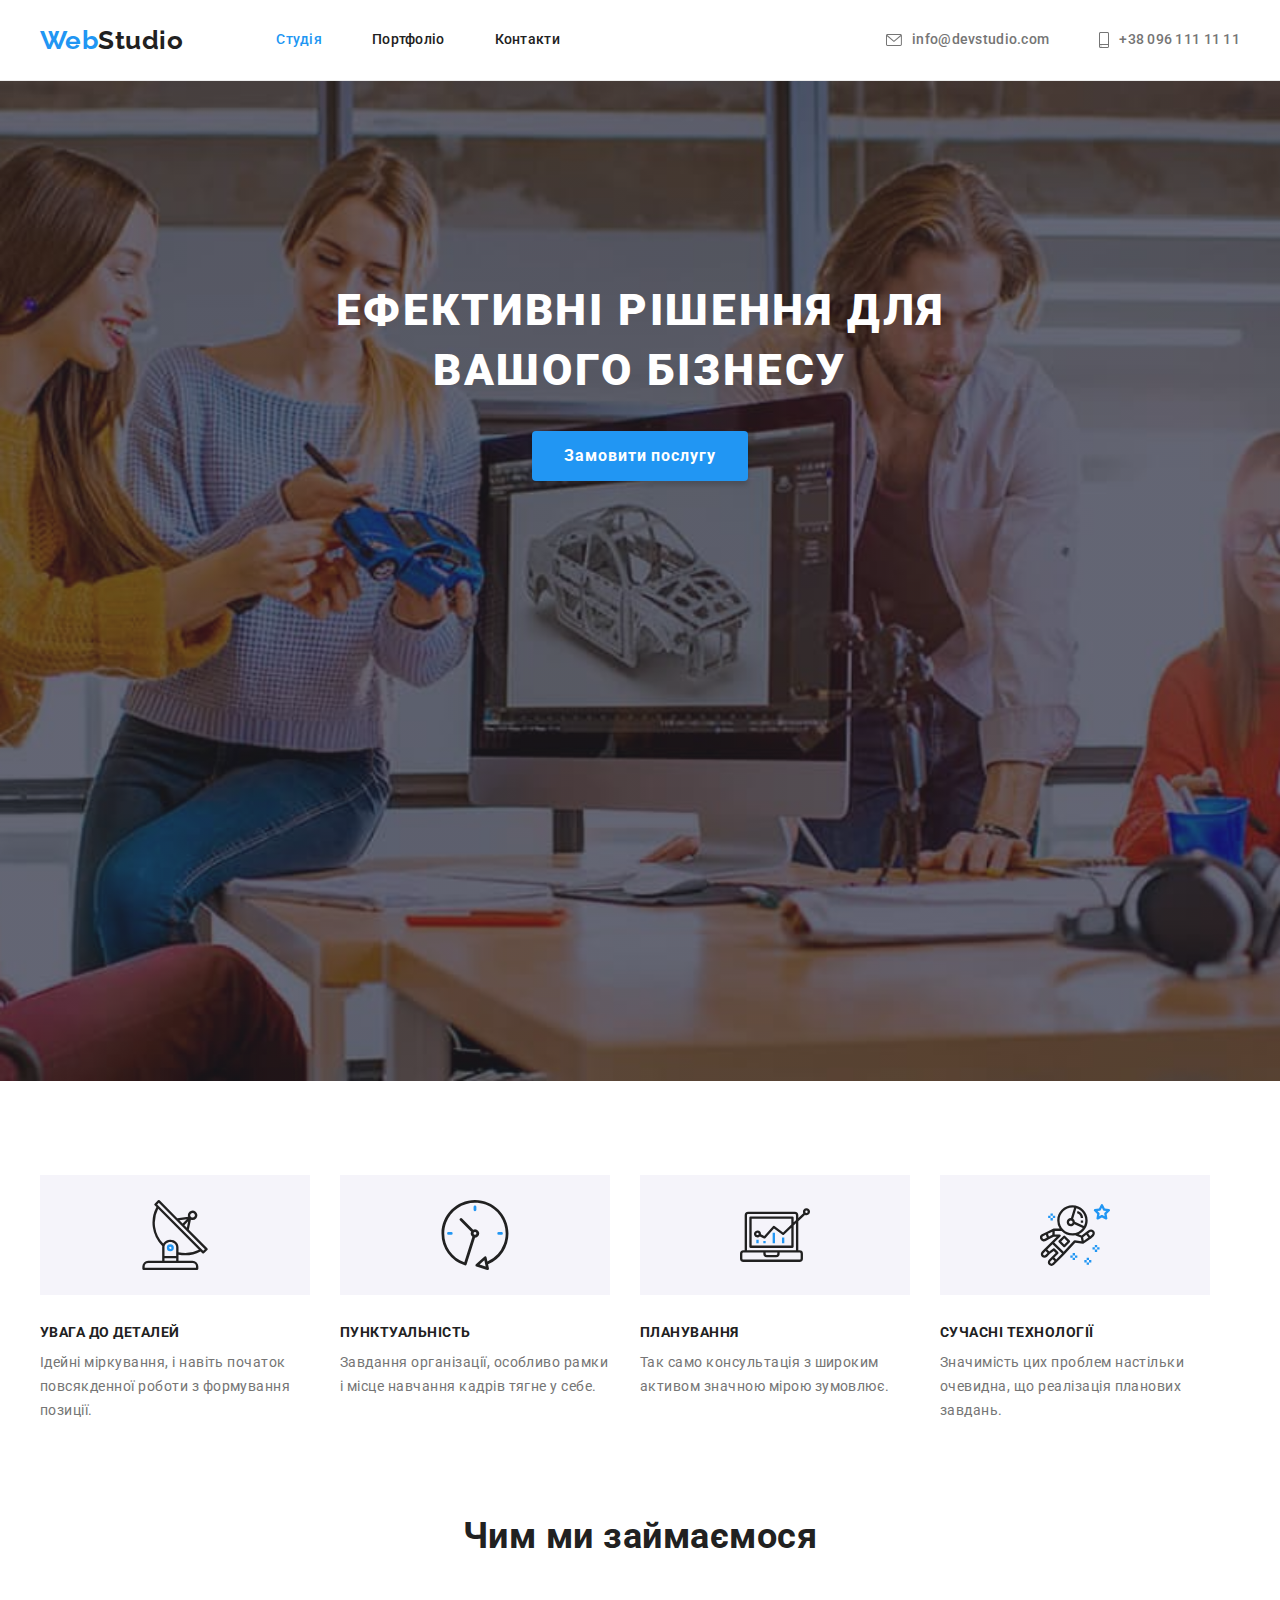
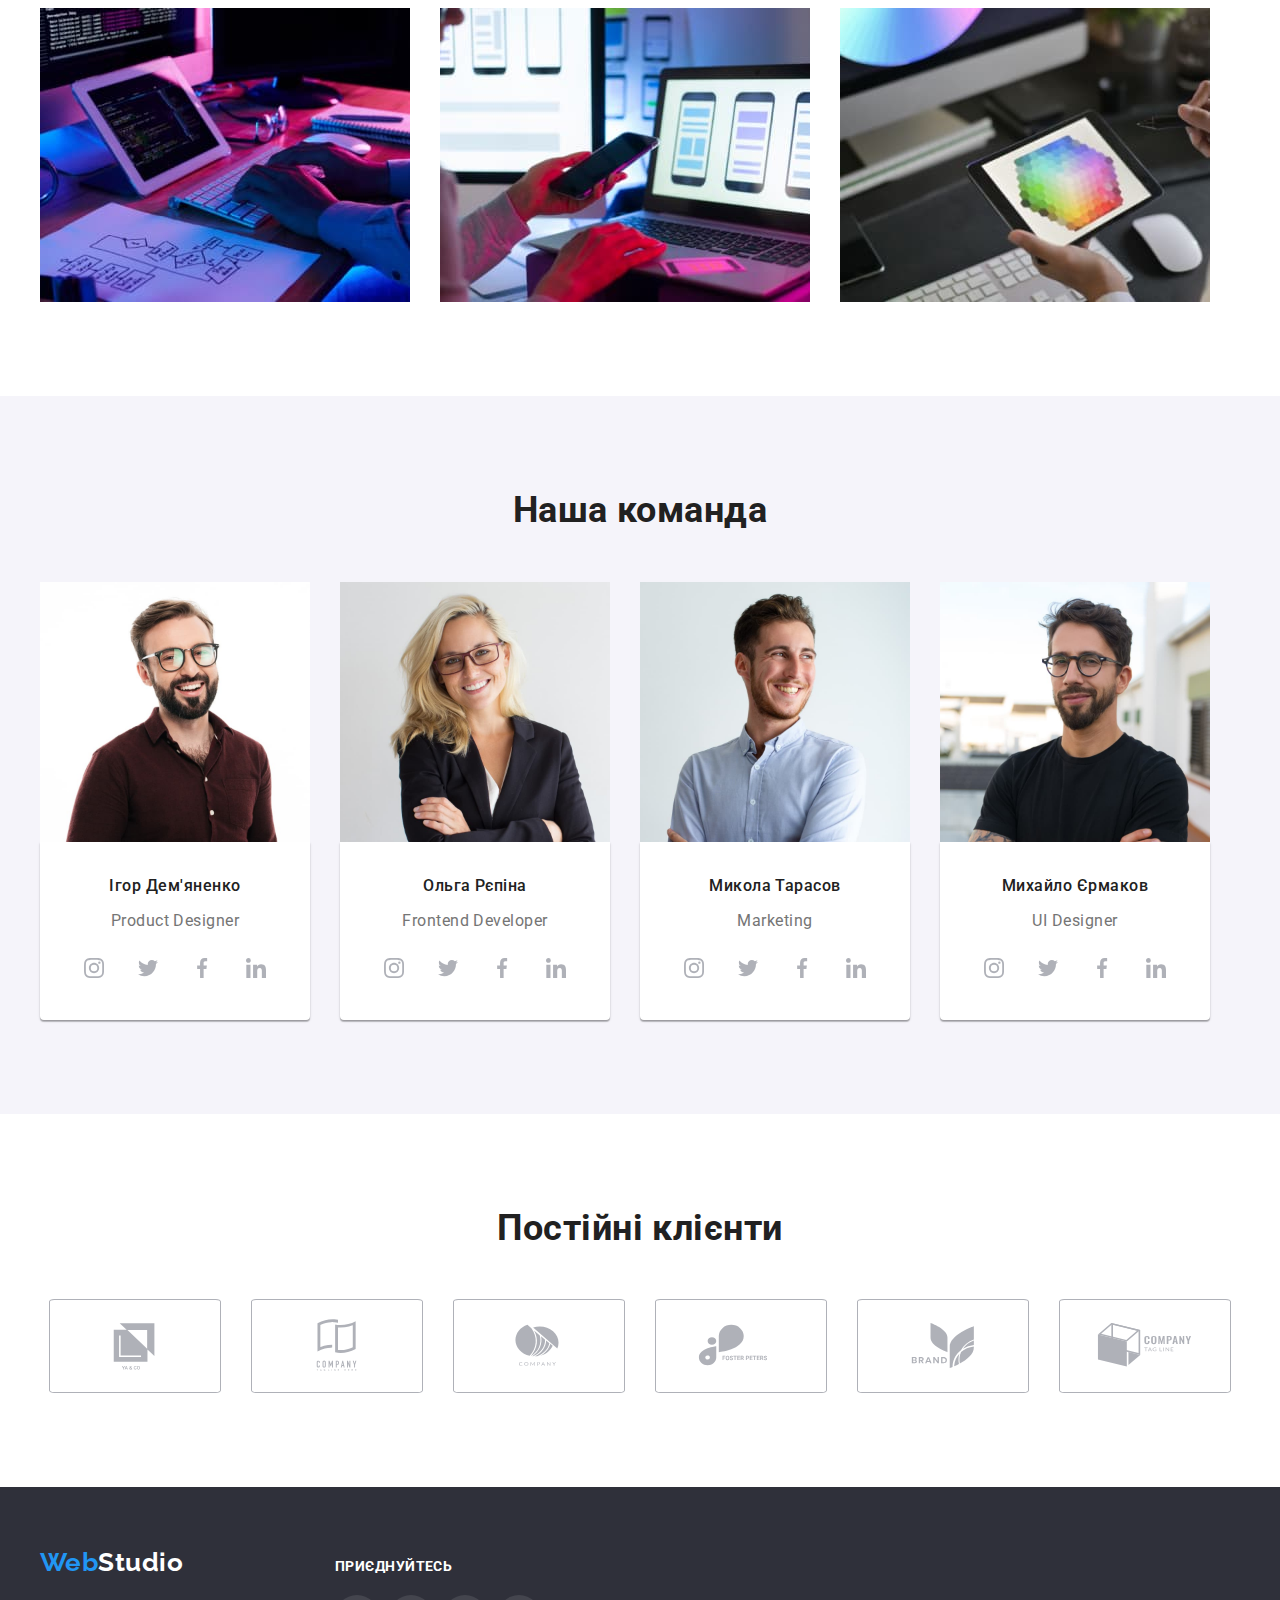
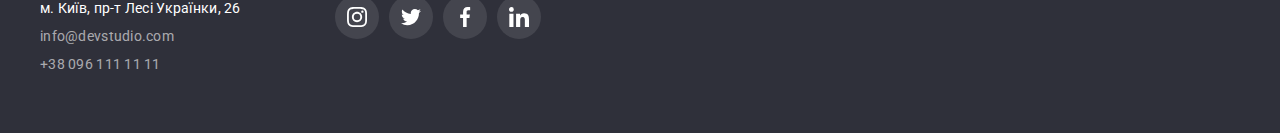
==== commit 27f9e39d: "updated" ====
--- a/index.html
+++ b/index.html
@@ -64,7 +64,7 @@
           <ul class="advantages-items">
             <li class="advantages-item">
               <div class="advantages-item-area">
-                <svg class="icon-test" width="70" height="70">
+                <svg class="icon-state" width="70" height="70">
                   <use href="./images/icons.svg#icon-antenna"></use>
                 </svg>
               </div>
@@ -312,7 +312,7 @@
             </address>
           </div>
           <div class="footer-item">
-            <h3 class="footer-title">Приєднуйтесь</h3>
+            <p class="footer-title">Приєднуйтесь</p>
             <div class="team-media-body">
               <a href="" class="foot-media-bk">
                 <svg class="foot-icon-media" width="20" height="20">
--- a/css/common.css
+++ b/css/common.css
@@ -68,3 +68,14 @@
   clip: rect(0 0 0 0);
   overflow: hidden;
 }
+.overlay {
+  max-width: 1600px;
+  height: 600px;
+  background-image: linear-gradient(to right, rgba(47, 48, 58, 0.4), rgba(47, 48, 58, 0.4)),
+    url(../images/Img.jpg);
+  background-repeat: no-repeat;
+  background-position: center;
+  background-size: cover;
+  margin-left: auto;
+  margin-right: auto;
+}
--- a/css/style.css
+++ b/css/style.css
@@ -1,14 +1,8 @@
 .section {
   padding: 94px 0;
 }
-.overlay {
-  max-width: 1600px;
-  height: 600px;
-  background-image: linear-gradient(to right, rgba(47, 48, 58, 0.4), rgba(47, 48, 58, 0.4)),
-    url(../images/Img.jpg);
-  background-repeat: no-repeat;
-  background-position: center;
-  background-size: cover;
+.occupations.section {
+  padding-top: 0;
 }
 /* ------------------------------header------------------------------------- */
 .header {
@@ -58,7 +52,10 @@
   font-size: 14px;
   line-height: 1.14;
   letter-spacing: 0.02em;
+
   color: var(--primary-text-color);
+  display: flex;
+  align-items: center;
 }
 .head-adr-link:hover,
 .head-adr-link:focus {
@@ -69,7 +66,8 @@
   margin-right: 10px;
   fill: var(--primary-text-color);
 }
-.head-adr-link:hover .head-link-icon {
+.head-adr-link:hover .head-link-icon,
+.head-adr-link:focus .head-link-icon {
   fill: var(--accent-color);
 }
 /* ------------------------------------ */
@@ -125,13 +123,14 @@
 }
 .advantages-item-area {
   background-color: var(--secondary-bk-color);
-  padding: 25px 0;
+
+  display: flex;
+  justify-content: center;
+  align-items: center;
+  height: 120px;
   margin-bottom: 30px;
 }
-.icon-test {
-  display: block;
-  margin: 0 auto;
-}
+
 /* .advantages-item::before {
   display: block;
   content: '';
@@ -218,7 +217,9 @@
   margin-left: 10px;
 }
 .team-media-bk:hover,
-.team-media-bk:hover .icon-media {
+.team-media-bk:hover .icon-media,
+.team-media-bk:focus,
+.team-media-bk:focus .icon-media {
   fill: var(--bk-white-color);
   background-color: var(--accent-color);
 }
@@ -258,7 +259,9 @@
   border-radius: 3%;
 }
 .clinets-item:hover,
-.clinets-item:hover .clinets-icon {
+.clinets-item:hover .clinets-icon,
+.clinets-item:focus,
+.clinets-item:focus .clinets-icon {
   border-color: var(--accent-color);
   fill: var(--accent-color);
 }
@@ -273,6 +276,7 @@
 }
 .footer-body {
   display: flex;
+  align-items: baseline;
 }
 .footer-item:nth-child(2) {
   margin-left: 94px;
@@ -284,17 +288,19 @@
   text-transform: uppercase;
   color: var(--bk-white-color);
 
-  margin-top: 15px;
   margin-bottom: 20px;
 }
 /* ------------------------------------------------------- */
-.foot-media-bk,
+.foot-media-bk {
+  background-color: rgba(255, 255, 255, 0.1);
+}
 .foot-icon-media {
   fill: var(--bk-white-color);
-  background-color: rgba(255, 255, 255, 0.1);
 }
 .foot-media-bk:hover,
-.foot-media-bk:hover .foot-icon-media {
+.foot-media-bk:hover .foot-icon-media,
+.foot-media-bk:focus,
+.foot-media-bk:focus .foot-icon-media {
   fill: var(--bk-white-color);
   background-color: var(--accent-color);
 }
@@ -390,10 +396,13 @@
   margin-right: 30px;
   margin-bottom: 30px;
 }
-.portfolio-card:hover,
-.portfolio-card:focus {
+.port-card-link:hover,
+.port-card-link:focus {
   box-shadow: 0px 1px 1px rgba(0, 0, 0, 0.12), 0px 4px 4px rgba(0, 0, 0, 0.06),
     1px 4px 6px rgba(0, 0, 0, 0.16);
+}
+.port-card-link {
+  display: block;
 }
 .portfolio-card:nth-child(3n) {
   /* убирает у каждого третьего элемента правый марджин */
